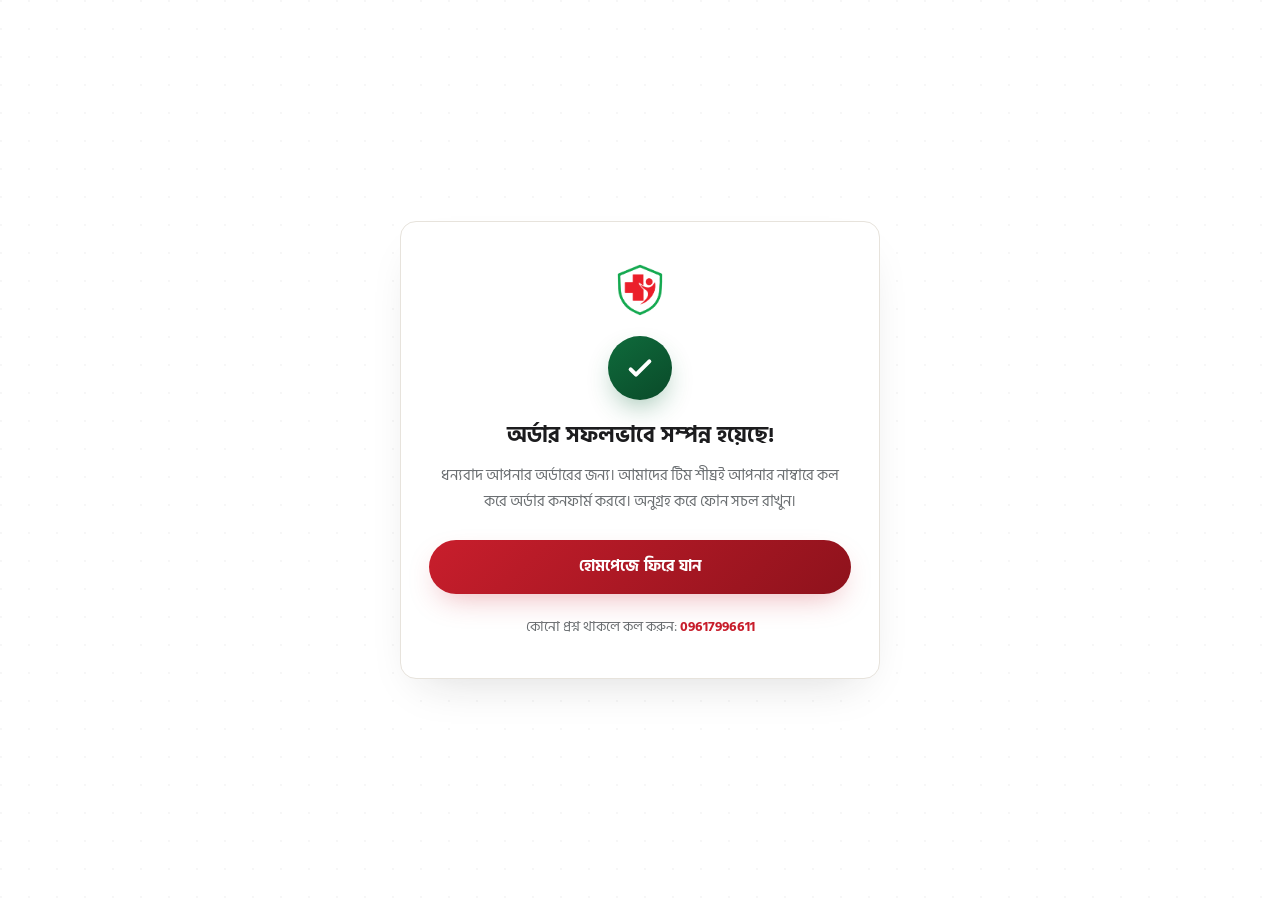
==== thank-you.html @ d62c32f9 "add thank-you page" ====
<!DOCTYPE html>
<html lang="bn">
<head>
<meta charset="UTF-8">
<meta name="viewport" content="width=device-width, initial-scale=1.0">
<title>ধন্যবাদ | Germany Life Care</title>
<meta name="robots" content="noindex">
<link rel="icon" href="img/favicon.ico">
<link rel="preconnect" href="https://fonts.googleapis.com">
<link rel="preconnect" href="https://fonts.gstatic.com" crossorigin>
<link href="https://fonts.googleapis.com/css2?family=Hind+Siliguri:wght@400;500;600;700&family=Manrope:wght@500;700;800&display=swap" rel="stylesheet">
<link rel="stylesheet" href="css/style.css">
<style>
  .ty-wrap{min-height:100vh; display:flex; align-items:center; justify-content:center; padding:24px;}
  .ty-card{max-width:480px; width:100%; background:var(--card); border:1px solid var(--card-border); border-radius:var(--radius); box-shadow:var(--shadow); padding:40px 28px; text-align:center;}
  .ty-logo{width:56px; height:56px; object-fit:contain; margin:0 auto 18px;}
  .ty-check{width:64px; height:64px; margin:0 auto 18px; border-radius:50%; background:linear-gradient(145deg, var(--pharma-green), #0A4A29); display:flex; align-items:center; justify-content:center; box-shadow:0 12px 28px -8px rgba(15,107,60,0.45);}
  .ty-check svg{width:32px; height:32px;}
  .ty-title{font-size:22px; font-weight:800; color:var(--text); margin:0 0 10px;}
  .ty-sub{font-size:15px; color:var(--text-dim); line-height:1.7; margin:0 0 26px;}
  .ty-support{font-size:14px; color:var(--text-dim); margin:22px 0 0;}
  .ty-support a{color:var(--tangerine); font-weight:700; text-decoration:none;}
  .ty-home{margin-top:22px;}
</style>
</head>
<body>

<div class="ty-wrap">
  <div class="ty-card">
    <img src="img/logo-color-square.png" alt="Germany Life Care" class="ty-logo">

    <div class="ty-check">
      <svg viewBox="0 0 24 24" fill="none" xmlns="http://www.w3.org/2000/svg">
        <path d="M5 13l4 4L19 7" stroke="#fff" stroke-width="3" stroke-linecap="round" stroke-linejoin="round"/>
      </svg>
    </div>

    <h1 class="ty-title">অর্ডার সফলভাবে সম্পন্ন হয়েছে!</h1>
    <p class="ty-sub">
      ধন্যবাদ আপনার অর্ডারের জন্য। আমাদের টিম শীঘ্রই আপনার নাম্বারে কল করে অর্ডার কনফার্ম করবে।
      অনুগ্রহ করে ফোন সচল রাখুন।
    </p>

    <a href="index.html" class="btn btn--primary btn--block ty-home">হোমপেজে ফিরে যান</a>

    <p class="ty-support">কোনো প্রশ্ন থাকলে কল করুন: <a href="tel:09617996611">09617996611</a></p>
  </div>
</div>

</body>
</html>
---- css/style.css ----
/* =========================================================================
   GLC Landing Page — styles
   Palette: deep charcoal base + Hot Tangerine (#FF6B1A) + warm gold accent
   ========================================================================= */

:root {
  /* ---- Royal Red + Emerald Green palette (from GLC logo), on white ---- */
  --tangerine: #C81E2C;        /* Royal Red — primary CTA/action */
  --tangerine-dim: #8E121C;    /* Deep Burgundy — red hover/gradient end */
  --gold: #E2626D;             /* Rose Blush — light red tint for badge gradients */
  --pharma-green: #0F6B3C;     /* Royal Emerald — green accent */
  --ink: #FFFFFF;              /* main background — white */
  --ink-soft: #F7F5F1;         /* Soft Ivory — alternating section bg */
  --card: #FFFFFF;
  --card-border: #E7E3DC;
  --text: #1C1C1E;             /* Ink Charcoal — main text */
  --text-dim: #6B6F72;
  --white: #ffffff;
  --success: #1E8A5F;
  --danger: #D93A3A;

  /* glassmorphism — light glass on white */
  --glass-bg: rgba(255, 255, 255, 0.55);
  --glass-bg-soft: rgba(255, 255, 255, 0.65);
  --glass-border: rgba(28, 28, 30, 0.08);
  --glass-blur: blur(18px) saturate(150%);

  --radius: 16px;
  --radius-sm: 10px;
  --shadow: 0 20px 45px -22px rgba(28,28,30,0.18);
  --font: 'Hind Siliguri', 'Manrope', system-ui, sans-serif;
}

* { box-sizing: border-box; }
html { scroll-behavior: smooth; }

body {
  margin: 0;
  font-family: var(--font);
  background:
    radial-gradient(circle at 1px 1px, rgba(28,28,30,0.035) 1px, transparent 0) 0 0 / 28px 28px,
    var(--ink);
  color: var(--text);
  line-height: 1.6;
  -webkit-font-smoothing: antialiased;
  overflow-x: hidden;
  position: relative;
}

/* ---------- Glass mesh backdrop (fixed blurred color blobs) ---------- */
.bg-mesh {
  position: fixed;
  inset: 0;
  z-index: 0;
  overflow: hidden;
  pointer-events: none;
}
.bg-mesh__blob {
  position: absolute;
  border-radius: 50%;
  filter: blur(90px);
  opacity: 0.12;
}
.bg-mesh__blob--1 {
  width: 420px; height: 420px;
  top: -120px; left: -80px;
  background: var(--tangerine);
}
.bg-mesh__blob--2 {
  width: 460px; height: 460px;
  top: 6%; right: -140px;
  background: var(--pharma-green);
  opacity: 0.20;
}
.bg-mesh__blob--3 {
  width: 320px; height: 320px;
  bottom: 5%; left: 10%;
  background: var(--gold);
  opacity: 0.08;
}
/* everything else renders above the mesh */
.topbar, .hero, .section, .footer, .mobile-cta { position: relative; z-index: 1; }

/* ---------- Scroll-reveal (toggled by js/main.js) ---------- */
.reveal {
  opacity: 0;
  transform: translateY(18px);
  transition: opacity .7s cubic-bezier(.16,.8,.3,1), transform .7s cubic-bezier(.16,.8,.3,1);
}
.reveal.is-visible { opacity: 1; transform: none; }

/* ---------- Section divider ---------- */
.divider {
  display: flex;
  align-items: center;
  justify-content: center;
  gap: 12px;
  margin: 0 auto 40px;
  max-width: 200px;
}
.divider::before, .divider::after {
  content: "";
  height: 1px;
  flex: 1;
  background: linear-gradient(90deg, transparent, var(--card-border));
}
.divider::after { background: linear-gradient(90deg, var(--card-border), transparent); }
.divider__dot {
  width: 6px; height: 6px;
  border-radius: 50%;
  background: linear-gradient(135deg, var(--pharma-green), #0A4A29);
  box-shadow: 0 0 10px rgba(15,107,60,0.5);
}

.container {
  max-width: 1080px;
  margin: 0 auto;
  padding: 0 20px;
}

img { max-width: 100%; display: block; }

/* ---------- Top bar ---------- */
.topbar {
  background: var(--glass-bg-soft);
  backdrop-filter: var(--glass-blur);
  -webkit-backdrop-filter: var(--glass-blur);
  border-bottom: 1px solid var(--glass-border);
  display: flex;
  align-items: center;
  justify-content: space-between;
  padding: 12px 20px;
  font-size: 13px;
  position: sticky;
  top: 0;
  z-index: 50;
}
.topbar__brand {
  display: flex;
  align-items: center;
  gap: 10px;
}
.topbar__logo {
  width: 32px;
  height: 32px;
  object-fit: contain;
  flex-shrink: 0;
}
.topbar__brand-name {
  font-weight: 700;
  font-size: 14.5px;
  color: var(--text);
  letter-spacing: .2px;
}
.topbar__badge { color: var(--text-dim); }
.topbar__cta {
  color: var(--tangerine);
  font-weight: 700;
  text-decoration: none;
  flex-shrink: 0;
}

/* ---------- Buttons ---------- */
.btn {
  display: inline-block;
  border: none;
  cursor: pointer;
  font-family: inherit;
  font-weight: 700;
  border-radius: 999px;
  text-decoration: none;
  text-align: center;
  transition: transform .15s ease, box-shadow .15s ease, opacity .15s ease;
}
.btn--primary {
  position: relative;
  overflow: hidden;
  background: linear-gradient(135deg, var(--tangerine), var(--tangerine-dim));
  color: #fff;
  box-shadow: 0 12px 30px -10px rgba(200,30,44,0.35);
  padding: 14px 28px;
  font-size: 16px;
  letter-spacing: .2px;
}
.btn--primary::after {
  content: "";
  position: absolute;
  top: 0; left: -60%;
  width: 40%; height: 100%;
  background: linear-gradient(115deg, transparent, rgba(255,255,255,0.35), transparent);
  transform: skewX(-20deg);
  transition: left .6s ease;
}
.btn--primary:hover { transform: translateY(-2px); box-shadow: 0 16px 36px -8px rgba(200,30,44,0.45); }
.btn--primary:hover::after { left: 130%; }
.btn--primary:active { transform: translateY(0); }
.btn--lg { padding: 16px 32px; font-size: 17px; }
.btn--block { display: block; width: 100%; }
.btn:disabled { opacity: .6; cursor: not-allowed; transform: none !important; }

/* ---------- Hero ---------- */
.hero {
  position: relative;
  overflow: hidden;
  padding: 64px 0 56px;
  text-align: center;
  background: radial-gradient(circle at 50% -10%, #FBEAEA 0%, var(--ink) 60%);
}
.hero__glow {
  position: absolute;
  top: -180px; left: 50%;
  transform: translateX(-50%);
  width: 640px; height: 420px;
  background: radial-gradient(circle, rgba(200,30,44,0.16), transparent 70%);
  filter: blur(10px);
  pointer-events: none;
}
.hero__inner { position: relative; z-index: 1; }

.hero__brand {
  display: inline-flex;
  flex-direction: column;
  align-items: center;
  gap: 8px;
  margin-bottom: 28px;
}
.hero__brand-logo {
  width: 48px;
  height: 48px;
  object-fit: contain;
}
.hero__brand-mark {
  background: linear-gradient(135deg, var(--tangerine), var(--tangerine-dim));
  color: #fff;
  font-weight: 800;
  font-size: 13px;
  letter-spacing: 1px;
  padding: 6px 10px;
  border-radius: 8px;
  box-shadow: 0 6px 16px -6px rgba(255,107,26,0.7);
}
.hero__brand-name { font-weight: 700; color: var(--text-dim); font-size: 14px; letter-spacing: .3px; }

.hero__title {
  font-size: clamp(28px, 4.4vw, 44px);
  font-weight: 700;
  line-height: 1.3;
  margin: 0 0 18px;
}
.hero__title .accent {
  background: linear-gradient(135deg, var(--tangerine), var(--gold));
  -webkit-background-clip: text;
  background-clip: text;
  color: transparent;
}
.hero__subtitle {
  color: var(--text-dim);
  font-size: 17px;
  max-width: 620px;
  margin: 0 auto 28px;
}

.hero__trust-row {
  display: flex;
  flex-wrap: wrap;
  gap: 10px;
  justify-content: center;
  margin-bottom: 30px;
}
.trust-pill {
  display: inline-flex;
  align-items: center;
  gap: 8px;
  background: var(--glass-bg-soft);
  backdrop-filter: var(--glass-blur);
  -webkit-backdrop-filter: var(--glass-blur);
  border: 1px solid var(--glass-border);
  padding: 9px 18px 9px 14px;
  border-radius: 999px;
  font-size: 13.5px;
  font-weight: 600;
  color: var(--text-dim);
  box-shadow: 0 8px 20px -14px rgba(28,28,30,0.10), inset 0 1px 0 rgba(0,0,0,0.04);
  transition: border-color .2s ease, transform .2s ease;
}
.trust-pill:hover { border-color: rgba(200,30,44,0.4); transform: translateY(-1px); }

.hero__cta { margin-bottom: 20px; }
.hero__disclaimer {
  font-size: 12px;
  color: #6b7086;
  max-width: 560px;
  margin: 0 auto;
}

/* ---------- Section shell ---------- */
.section { padding: 64px 0; }
.eyebrow {
  display: inline-block;
  color: var(--tangerine);
  font-weight: 700;
  font-size: 13px;
  letter-spacing: 1.5px;
  text-transform: uppercase;
  margin-bottom: 10px;
}
.eyebrow.center { display: block; text-align: center; }
.section__title {
  font-size: clamp(24px, 3vw, 32px);
  font-weight: 700;
  margin: 0 0 40px;
}
.section__title.center { text-align: center; }
.center { text-align: center; }

/* ---------- Product showcase ---------- */
.product-show { background: var(--ink-soft); }
.product-show__grid {
  display: grid;
  grid-template-columns: 1fr 1fr;
  gap: 48px;
  align-items: center;
}
.product-show__media { position: relative; }
.product-frame {
  position: relative;
  aspect-ratio: 1 / 1;
  background: var(--glass-bg);
  backdrop-filter: var(--glass-blur);
  -webkit-backdrop-filter: var(--glass-blur);
  border: 1px solid var(--glass-border);
  border-radius: var(--radius);
  display: flex;
  align-items: center;
  justify-content: center;
  box-shadow: var(--shadow), inset 0 1px 0 rgba(0,0,0,0.05);
  overflow: hidden;
}
.product-frame::before {
  content: "";
  position: absolute;
  inset: -40%;
  background: conic-gradient(from 0deg, transparent 0 260deg, rgba(15,107,60,0.35) 300deg, transparent 340deg);
  animation: spin-ring 7s linear infinite;
}
@keyframes spin-ring { to { transform: rotate(360deg); } }
.product-frame img {
  position: relative;
  z-index: 1;
  width: 100%;
  height: 100%;
  object-fit: cover;
  border-radius: var(--radius);
}
.product-frame__inner {
  position: relative;
  z-index: 1;
  display: flex;
  flex-direction: column;
  align-items: center;
  gap: 10px;
  color: var(--text-dim);
  text-align: center;
  padding: 24px;
}
.product-frame__icon {
  width: 56px; height: 56px;
  border-radius: 50%;
  display: flex; align-items: center; justify-content: center;
  font-size: 24px;
  background: var(--ink-soft);
  border: 1px solid var(--card-border);
}
.product-frame__placeholder { font-size: 13.5px; }
.seal-badge {
  position: absolute;
  top: -14px; right: -14px;
  z-index: 2;
  background: linear-gradient(135deg, var(--pharma-green), #0A4A29);
  color: #fff;
  font-weight: 800;
  font-size: 12px;
  line-height: 1.2;
  text-align: center;
  width: 76px; height: 76px;
  border-radius: 50%;
  display: flex; align-items: center; justify-content: center;
  box-shadow: 0 10px 24px -8px rgba(15,107,60,0.4);
  transform: rotate(8deg);
  animation: seal-pulse 2.6s ease-in-out infinite;
}
@keyframes seal-pulse {
  0%, 100% { box-shadow: 0 10px 24px -8px rgba(15,107,60,0.4); }
  50% { box-shadow: 0 10px 30px -4px rgba(15,107,60,0.55); }
}

.product-show__name { font-size: 26px; font-weight: 700; margin: 0 0 12px; }
.product-show__desc { color: var(--text-dim); margin-bottom: 20px; }

.feature-list { list-style: none; margin: 0 0 24px; padding: 0; display: grid; gap: 10px; }
.feature-list li { display: flex; align-items: center; gap: 10px; color: var(--text); font-size: 15px; }
.feature-list__icon { font-size: 18px; }

.price-box {
  background: var(--glass-bg);
  backdrop-filter: var(--glass-blur);
  -webkit-backdrop-filter: var(--glass-blur);
  border: 1px solid var(--glass-border);
  border-radius: var(--radius-sm);
  padding: 16px 18px;
  margin-bottom: 20px;
}
.price-box__row { display: flex; align-items: baseline; gap: 12px; flex-wrap: wrap; }
.price-box__old { color: var(--text-dim); text-decoration: line-through; font-size: 16px; }
.price-box__new { color: var(--tangerine); font-size: 28px; font-weight: 800; }
.price-box__save {
  background: rgba(51,199,126,0.15);
  color: var(--success);
  font-size: 12px;
  font-weight: 700;
  padding: 3px 10px;
  border-radius: 999px;
}
.price-box__note { color: var(--text-dim); font-size: 12px; margin: 8px 0 0; }

/* ---------- Why grid ---------- */
.why__grid {
  display: grid;
  grid-template-columns: repeat(4, 1fr);
  gap: 20px;
}
.why__card {
  position: relative;
  background: var(--glass-bg);
  backdrop-filter: var(--glass-blur);
  -webkit-backdrop-filter: var(--glass-blur);
  border: 1px solid var(--glass-border);
  border-radius: var(--radius);
  padding: 26px 20px 22px;
  text-align: center;
  overflow: hidden;
  transition: transform .25s ease, box-shadow .25s ease, border-color .25s ease;
}
.why__card::before {
  content: "";
  position: absolute;
  top: 0; left: 0; right: 0;
  height: 2px;
  background: linear-gradient(90deg, var(--pharma-green), #0A4A29);
  opacity: 0;
  transition: opacity .25s ease;
}
.why__card:hover {
  transform: translateY(-4px);
  border-color: rgba(200,30,44,0.3);
  box-shadow: 0 20px 40px -24px rgba(28,28,30,0.14);
}
.why__card:hover::before { opacity: 1; }
.why__icon { font-size: 30px; display: block; margin-bottom: 12px; }
.why__card h3 { font-size: 16px; margin: 0 0 8px; }
.why__card p { font-size: 13.5px; color: var(--text-dim); margin: 0; }

/* ---------- How it works ---------- */
.how { background: var(--ink-soft); }
.how__grid {
  display: grid;
  grid-template-columns: repeat(3, 1fr);
  gap: 24px;
}
.how__step { text-align: center; padding: 8px; }
.how__num {
  display: inline-flex;
  align-items: center;
  justify-content: center;
  width: 44px; height: 44px;
  border-radius: 50%;
  background: linear-gradient(135deg, var(--pharma-green), #0A4A29);
  color: #fff;
  font-weight: 800;
  font-size: 18px;
  margin-bottom: 14px;
}
.how__step h3 { margin: 0 0 8px; font-size: 16px; }
.how__step p { color: var(--text-dim); font-size: 13.5px; margin: 0; }

/* ---------- Order form ---------- */
.order-section__sub { color: var(--text-dim); margin: -24px 0 36px; }
.order-card {
  position: relative;
  background: var(--glass-bg);
  backdrop-filter: var(--glass-blur);
  -webkit-backdrop-filter: var(--glass-blur);
  border: 1px solid var(--glass-border);
  border-radius: var(--radius);
  padding: 32px;
  box-shadow: var(--shadow);
  max-width: 720px;
  margin: 0 auto;
}
.order-card::before {
  content: "";
  position: absolute;
  top: 0; left: 10%; right: 10%;
  height: 2px;
  border-radius: 2px;
  background: linear-gradient(90deg, transparent, var(--tangerine), var(--gold), transparent);
}
.order-step-label {
  display: inline-flex;
  align-items: center;
  gap: 8px;
  font-size: 12.5px;
  font-weight: 700;
  letter-spacing: .5px;
  text-transform: uppercase;
  color: var(--tangerine);
  margin-bottom: 16px;
}
.order-step-label__num {
  width: 20px; height: 20px;
  border-radius: 50%;
  background: linear-gradient(135deg, var(--pharma-green), #0A4A29);
  color: #fff;
  font-size: 11px;
  display: flex; align-items: center; justify-content: center;
}

.hp-field { position: absolute; left: -9999px; opacity: 0; height: 0; overflow: hidden; }

.form-grid {
  display: grid;
  grid-template-columns: 1fr 1fr;
  gap: 16px;
  margin-bottom: 6px;
}
.form-field { display: flex; flex-direction: column; gap: 6px; margin-bottom: 16px; }
.form-field--full { grid-column: 1 / -1; }
.form-field label { font-size: 13.5px; font-weight: 600; color: var(--text-dim); }
.form-field input,
.form-field select,
.form-field textarea {
  background: var(--ink);
  border: 1px solid var(--card-border);
  color: var(--text);
  border-radius: var(--radius-sm);
  padding: 13px 14px;
  font-family: inherit;
  /* 16px minimum stops iOS Safari auto-zooming into the field on focus */
  font-size: 16px;
  min-height: 48px;
  outline: none;
  transition: border-color .15s ease;
}
.form-field input:focus,
.form-field select:focus,
.form-field textarea:focus { border-color: var(--tangerine); }
.form-field textarea { min-height: 76px; resize: vertical; }
.form-field input.invalid,
.form-field select.invalid,
.form-field textarea.invalid { border-color: var(--danger); }
.form-error { font-size: 12px; color: var(--danger); min-height: 14px; }
.form-hint { font-size: 12px; color: var(--text-dim); }

.order-summary {
  background: var(--ink);
  border: 1px dashed var(--card-border);
  border-radius: var(--radius-sm);
  padding: 16px 18px;
  margin: 8px 0 20px;
}
.order-summary__row { display: flex; justify-content: space-between; font-size: 14px; color: var(--text-dim); padding: 4px 0; }
.order-summary__row--total { border-top: 1px solid var(--card-border); margin-top: 8px; padding-top: 10px; font-weight: 700; color: var(--text); font-size: 16px; }
.order-summary__note { font-size: 12.5px; color: var(--gold); margin: 10px 0 0; }

.payment-box {
  background: var(--glass-bg-soft);
  backdrop-filter: var(--glass-blur);
  -webkit-backdrop-filter: var(--glass-blur);
  border: 1px solid var(--glass-border);
  border-radius: var(--radius-sm);
  padding: 20px;
  margin-bottom: 22px;
}
.payment-box h3 {
  margin: 0 0 16px;
  font-size: 15px;
  display: flex;
  align-items: center;
  gap: 8px;
}
.payment-box h3::before {
  content: "2";
  width: 20px; height: 20px;
  border-radius: 50%;
  background: linear-gradient(135deg, var(--pharma-green), #0A4A29);
  color: #fff;
  font-size: 11px;
  font-weight: 800;
  display: flex; align-items: center; justify-content: center;
  flex-shrink: 0;
}
.payment-box__numbers { display: grid; grid-template-columns: 1fr 1fr; gap: 12px; margin-bottom: 18px; }
.payment-number {
  display: flex;
  align-items: center;
  justify-content: space-between;
  gap: 8px;
  background: var(--card);
  border: 1px solid var(--card-border);
  border-radius: var(--radius-sm);
  padding: 12px 14px;
  transition: border-color .2s ease;
}
.payment-number:hover { border-color: rgba(255,107,26,0.4); }
.payment-number__main { min-width: 0; }
.copy-btn {
  flex-shrink: 0;
  display: inline-flex;
  align-items: center;
  gap: 4px;
  background: rgba(255,107,26,0.12);
  border: 1px solid rgba(255,107,26,0.35);
  color: var(--tangerine);
  font-family: inherit;
  font-size: 12px;
  font-weight: 700;
  padding: 8px 12px;
  border-radius: 999px;
  cursor: pointer;
  min-height: 36px;
  transition: background .15s ease, transform .1s ease;
}
.copy-btn:hover { background: rgba(255,107,26,0.2); }
.copy-btn:active { transform: scale(.96); }
.copy-btn.is-copied { background: rgba(51,199,126,0.18); border-color: rgba(51,199,126,0.5); color: var(--success); }
.payment-number__label { display: block; font-size: 12px; color: var(--text-dim); margin-bottom: 4px; }
.payment-number__value { font-size: 17px; font-weight: 800; color: var(--tangerine); letter-spacing: .5px; }

.form-status { text-align: center; font-size: 14px; font-weight: 600; min-height: 20px; margin-top: 14px; }
.form-status.success { color: var(--success); }
.form-status.error { color: var(--danger); }

/* ---------- FAQ ---------- */
.faq__list { max-width: 720px; margin: 0 auto; display: grid; gap: 12px; }
.faq__item {
  background: var(--glass-bg);
  backdrop-filter: var(--glass-blur);
  -webkit-backdrop-filter: var(--glass-blur);
  border: 1px solid var(--glass-border);
  border-radius: var(--radius-sm);
  padding: 16px 18px;
  transition: border-color .2s ease;
}
.faq__item:hover { border-color: rgba(255,107,26,0.3); }
.faq__item summary {
  cursor: pointer;
  font-weight: 600;
  list-style: none;
  display: flex;
  align-items: center;
  justify-content: space-between;
}
.faq__item summary::-webkit-details-marker { display: none; }
.faq__item summary::after {
  content: "+";
  color: var(--tangerine);
  font-size: 20px;
  font-weight: 400;
  margin-left: 12px;
  flex-shrink: 0;
  transition: transform .2s ease;
}
.faq__item[open] summary::after { transform: rotate(45deg); }
.faq__item p { color: var(--text-dim); margin: 12px 0 0; font-size: 14.5px; }

/* ---------- Footer ---------- */
.footer { background: var(--ink-soft); border-top: 1px solid var(--card-border); padding: 40px 0; }
.footer__inner { text-align: center; }
.footer__brand { display: inline-flex; flex-direction: column; align-items: center; gap: 8px; margin-bottom: 16px; }
.footer__disclaimer { max-width: 640px; margin: 0 auto 14px; font-size: 12px; color: var(--text-dim); }
.footer__copy { font-size: 12px; color: #565b70; margin: 0; }

/* ---------- Quantity stepper ---------- */
.qty-stepper {
  display: flex;
  align-items: center;
  justify-content: space-between;
  background: var(--ink);
  border: 1px solid var(--card-border);
  border-radius: var(--radius-sm);
  padding: 4px;
  min-height: 48px;
}
.qty-stepper__btn {
  width: 40px; height: 40px;
  border-radius: 8px;
  border: none;
  background: var(--card);
  color: var(--text);
  font-size: 20px;
  font-weight: 700;
  line-height: 1;
  cursor: pointer;
  display: flex; align-items: center; justify-content: center;
  transition: background .15s ease, color .15s ease, transform .1s ease;
  flex-shrink: 0;
}
.qty-stepper__btn:hover { background: var(--tangerine); color: #fff; }
.qty-stepper__btn:active { transform: scale(.92); }
.qty-stepper__btn:disabled { opacity: .35; cursor: not-allowed; background: var(--card); color: var(--text); }
.qty-stepper__value { font-size: 17px; font-weight: 800; min-width: 32px; text-align: center; }

/* ---------- Sticky mobile order bar ---------- */
.mobile-cta {
  position: fixed;
  left: 0; right: 0; bottom: 0;
  z-index: 60;
  display: flex;
  align-items: center;
  justify-content: space-between;
  gap: 12px;
  padding: 12px 16px calc(12px + env(safe-area-inset-bottom, 0px));
  background: var(--glass-bg-soft);
  backdrop-filter: var(--glass-blur);
  -webkit-backdrop-filter: var(--glass-blur);
  border-top: 1px solid var(--glass-border);
  box-shadow: 0 -12px 30px -20px rgba(28,28,30,0.12);
  transform: translateY(100%);
  transition: transform .3s ease;
}
.mobile-cta.is-visible { transform: translateY(0); }
.mobile-cta__price { display: flex; flex-direction: column; line-height: 1.25; }
.mobile-cta__price-now { font-size: 19px; font-weight: 800; color: var(--tangerine); }
.mobile-cta__price-old { font-size: 11.5px; color: var(--text-dim); text-decoration: line-through; }
.mobile-cta .btn { flex-shrink: 0; padding: 12px 22px; font-size: 14.5px; white-space: nowrap; }

@media (min-width: 861px) {
  .mobile-cta { display: none; }
}
@media (max-width: 860px) {
  body { padding-bottom: 78px; }
}

/* ---------- Responsive ---------- */
@media (max-width: 860px) {
  .product-show__grid { grid-template-columns: 1fr; }
  .why__grid { grid-template-columns: repeat(2, 1fr); }
  .how__grid { grid-template-columns: 1fr; }
}
@media (max-width: 560px) {
  .form-grid { grid-template-columns: 1fr; }
  .payment-box__numbers { grid-template-columns: 1fr; }
  .why__grid { grid-template-columns: 1fr; }
  .topbar { flex-direction: column; gap: 4px; text-align: center; }
}

/* ---------- Reduced motion ---------- */
@media (prefers-reduced-motion: reduce) {
  .reveal { opacity: 1; transform: none; transition: none; }
  .product-frame::before, .seal-badge { animation: none; }
  .btn--primary::after { transition: none; }
  html { scroll-behavior: auto; }
}

/* ---------- Compact layout ---------- */
.hero { padding: 40px 0 32px; }
.hero__brand { margin-bottom: 18px; }
.hero__title { margin: 0 0 12px; }
.hero__subtitle { margin: 0 auto 20px; }
.hero__trust-row { margin-bottom: 20px; }
.hero__cta { margin-bottom: 14px; }

.section { padding: 40px 0; }
.section__title { margin: 0 0 28px; }
.divider { margin: 0 auto 28px; }

.product-show__grid { gap: 32px; }
.price-box { padding: 14px 16px; margin-bottom: 16px; }

.why__grid { gap: 14px; }
.why__card { padding: 18px 16px 16px; }

.how__grid { gap: 16px; }

.order-card { padding: 22px; }
.order-section__sub { margin: -16px 0 24px; }

.faq__list { gap: 8px; }
.faq__item { padding: 12px 14px; }

.footer { padding: 28px 0; }
.footer__brand { margin-bottom: 12px; }
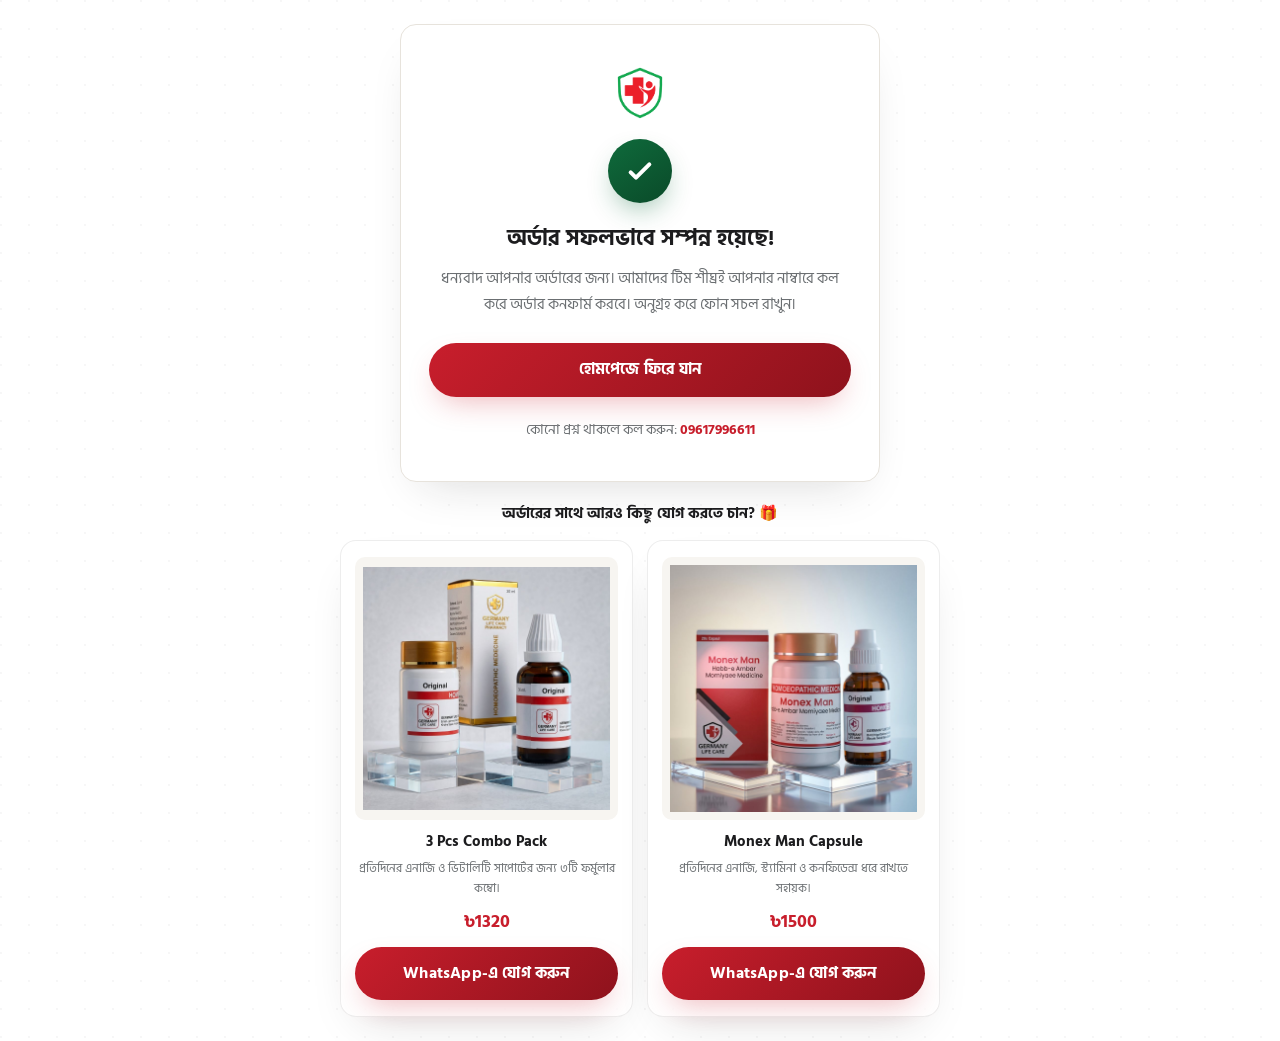
==== commit 366765b9: "TY page upsell added" ====
--- a/thank-you.html
+++ b/thank-you.html
@@ -11,7 +11,7 @@
 <link href="https://fonts.googleapis.com/css2?family=Hind+Siliguri:wght@400;500;600;700&family=Manrope:wght@500;700;800&display=swap" rel="stylesheet">
 <link rel="stylesheet" href="css/style.css">
 <style>
-  .ty-wrap{min-height:100vh; display:flex; align-items:center; justify-content:center; padding:24px;}
+  .ty-wrap{min-height:100vh; display:flex; flex-direction:column; align-items:center; justify-content:center; gap:20px; padding:24px;}
   .ty-card{max-width:480px; width:100%; background:var(--card); border:1px solid var(--card-border); border-radius:var(--radius); box-shadow:var(--shadow); padding:40px 28px; text-align:center;}
   .ty-logo{width:56px; height:56px; object-fit:contain; margin:0 auto 18px;}
   .ty-check{width:64px; height:64px; margin:0 auto 18px; border-radius:50%; background:linear-gradient(145deg, var(--pharma-green), #0A4A29); display:flex; align-items:center; justify-content:center; box-shadow:0 12px 28px -8px rgba(15,107,60,0.45);}
@@ -21,7 +21,46 @@
   .ty-support{font-size:14px; color:var(--text-dim); margin:22px 0 0;}
   .ty-support a{color:var(--tangerine); font-weight:700; text-decoration:none;}
   .ty-home{margin-top:22px;}
+
+  .ty-upsell{max-width:600px; width:100%;}
+  .ty-upsell__label{text-align:center; font-size:15px; font-weight:700; color:var(--text); margin:0 0 14px;}
+  .upsell__grid{display:grid; grid-template-columns:repeat(2,1fr); gap:14px;}
+  .upsell__card{background:var(--glass-bg); backdrop-filter:var(--glass-blur); -webkit-backdrop-filter:var(--glass-blur); border:1px solid var(--glass-border); border-radius:var(--radius); padding:16px 14px 16px; text-align:center; box-shadow:var(--shadow);}
+  .upsell__media{aspect-ratio:1/1; border-radius:var(--radius-sm); overflow:hidden; margin-bottom:10px; background:var(--ink-soft);}
+  .upsell__media img{width:100%; height:100%; object-fit:contain; padding:8px;}
+  .upsell__name{font-size:14.5px; font-weight:700; margin:0 0 6px;}
+  .upsell__desc{font-size:12px; color:var(--text-dim); margin:0 0 10px;}
+  .upsell__price{font-size:18px; font-weight:800; color:var(--tangerine); margin-bottom:10px;}
+  @media (max-width:560px){ .upsell__grid{grid-template-columns:1fr;} }
 </style>
+<!-- Meta Pixel Code -->
+<script>
+!function(f,b,e,v,n,t,s)
+{if(f.fbq)return;n=f.fbq=function(){n.callMethod?
+n.callMethod.apply(n,arguments):n.queue.push(arguments)};
+if(!f._fbq)f._fbq=n;n.push=n;n.loaded=!0;n.version='2.0';
+n.queue=[];t=b.createElement(e);t.async=!0;
+t.src=v;s=b.getElementsByTagName(e)[0];
+s.parentNode.insertBefore(t,s)}(window, document,'script',
+'https://connect.facebook.net/en_US/fbevents.js');
+fbq('init', '2287615058738619');
+fbq('track', 'PageView');
+
+var _params = new URLSearchParams(window.location.search);
+var _purchaseValue = _params.get('value');
+var _eventId = _params.get('eid');
+if (_purchaseValue) {
+  if (_eventId) {
+    fbq('track', 'Purchase', { value: parseFloat(_purchaseValue), currency: 'USD' }, { eventID: _eventId });
+  } else {
+    fbq('track', 'Purchase', { value: parseFloat(_purchaseValue), currency: 'USD' });
+  }
+}
+</script>
+<noscript><img height="1" width="1" style="display:none"
+src="https://www.facebook.com/tr?id=2287615058738619&ev=PageView&noscript=1"
+/></noscript>
+<!-- End Meta Pixel Code -->
 </head>
 <body>
 
@@ -45,6 +84,30 @@
 
     <p class="ty-support">কোনো প্রশ্ন থাকলে কল করুন: <a href="tel:09617996611">09617996611</a></p>
   </div>
+
+  <div class="ty-upsell">
+    <p class="ty-upsell__label">অর্ডারের সাথে আরও কিছু যোগ করতে চান? 🎁</p>
+    <div class="upsell__grid">
+      <div class="upsell__card">
+        <div class="upsell__media">
+          <img src="img/combo-3pcs.jpg" alt="3 Pcs Combo Pack" loading="lazy">
+        </div>
+        <h3 class="upsell__name">3 Pcs Combo Pack</h3>
+        <p class="upsell__desc">প্রতিদিনের এনার্জি ও ভিটালিটি সাপোর্টের জন্য ৩টি ফর্মুলার কম্বো।</p>
+        <div class="upsell__price">৳1320</div>
+        <a href="https://wa.me/8801303886699?text=আমি%20এইমাত্র%20অর্ডার%20করেছি%2C%20সাথে%20৩%20Pcs%20Combo%20Pack%20(৳1320)%20ও%20যোগ%20করতে%20চাই" target="_blank" rel="noopener" class="btn btn--primary btn--block">WhatsApp-এ যোগ করুন</a>
+      </div>
+      <div class="upsell__card">
+        <div class="upsell__media">
+          <img src="img/monex-man.jpg" alt="Monex Man Capsule" loading="lazy">
+        </div>
+        <h3 class="upsell__name">Monex Man Capsule</h3>
+        <p class="upsell__desc">প্রতিদিনের এনার্জি, স্ট্যামিনা ও কনফিডেন্স ধরে রাখতে সহায়ক।</p>
+        <div class="upsell__price">৳1500</div>
+        <a href="https://wa.me/8801303886699?text=আমি%20এইমাত্র%20অর্ডার%20করেছি%2C%20সাথে%20Monex%20Man%20Capsule%20(৳1500)%20ও%20যোগ%20করতে%20চাই" target="_blank" rel="noopener" class="btn btn--primary btn--block">WhatsApp-এ যোগ করুন</a>
+      </div>
+    </div>
+  </div>
 </div>
 
 </body>
